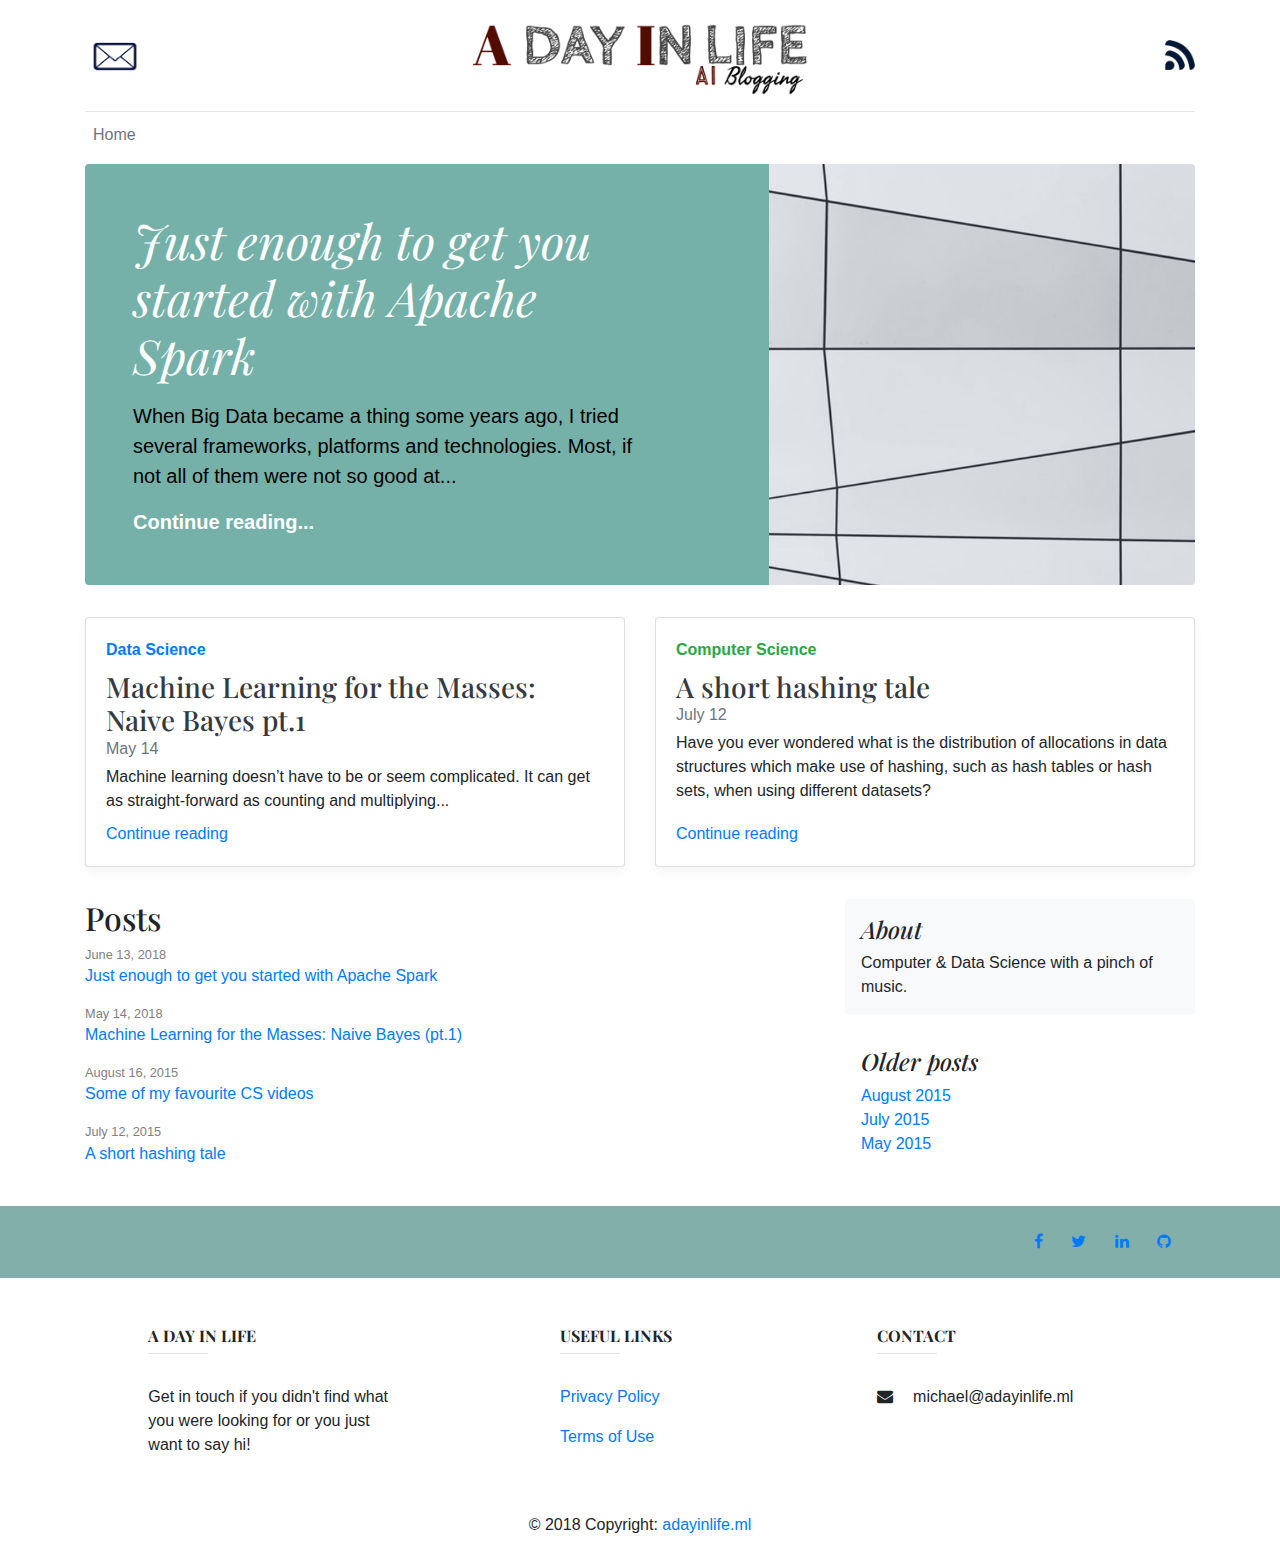
==== index.htm @ fed124af "Add hellobar" ====
<!doctype html>
<html lang="en">
<head>
  <meta charset="utf-8">
  <meta name="viewport" content="width=device-width, initial-scale=1, shrink-to-fit=no">
  <meta name="description" content="computer and data science blog">
  <meta name="author" content="michalis despotopoulos">
  <link rel="icon" href="./img/fav32.png">

  <title>A day In life: Welcome</title>

  <!-- Bootstrap core CSS -->
  <link href="./dist/css/bootstrap.min.css" rel="stylesheet">
  <link href="https://cdnjs.cloudflare.com/ajax/libs/font-awesome/4.7.0/css/font-awesome.min.css" rel="stylesheet">
  <!-- Custom styles for this template -->
  <link href="https://fonts.googleapis.com/css?family=Playfair+Display:700,900" rel="stylesheet">
  <link href="//cdn-images.mailchimp.com/embedcode/horizontal-slim-10_7.css" rel="stylesheet" type="text/css">
  <link rel="stylesheet" href="./style.css" media="screen">
  <!-- Global site tag (gtag.js) - Google Analytics -->
  <script async src="https://www.googletagmanager.com/gtag/js?id=UA-119754085-1"></script>
  <script>
  window.dataLayer = window.dataLayer || [];
  function gtag(){dataLayer.push(arguments);}
  gtag('js', new Date());
  gtag('config', 'UA-119754085-1');
  </script>
  <script type="text/javascript" src="//downloads.mailchimp.com/js/signup-forms/popup/embed.js"
  data-dojo-config="usePlainJson: true, isDebug: false"></script><script
  type="text/javascript">
  require(["mojo/signup-forms/Loader"],
  function(L) { L.start({"baseUrl":"mc.us18.list-manage.com","uuid":"0949a3f68a174be9eb47e487f","lid":"2597c8fdeb"}) })
  </script>
  <!-- Hotjar Tracking Code -->
  <script>
  (function(h,o,t,j,a,r){
    h.hj=h.hj||function(){(h.hj.q=h.hj.q||[]).push(arguments)};
    h._hjSettings={hjid:918288,hjsv:6};
    a=o.getElementsByTagName('head')[0];
    r=o.createElement('script');r.async=1;
    r.src=t+h._hjSettings.hjid+j+h._hjSettings.hjsv;
    a.appendChild(r);
  })(window,document,'https://static.hotjar.com/c/hotjar-','.js?sv=');
  </script>
  <script src="https://my.hellobar.com/038f71bddc1117f2c68cbbd18859c7c0f053f423.js" type="text/javascript" charset="utf-8" async="async"></script>
</head>

<body>
  <div class="container">
    <header class="blog-header py-3">
      <div class="row flex-nowrap justify-content-between align-items-center">
        <div class="col-4 pt-1 justify-content-start">
          <a class="text-muted" href="https://mailchi.mp/189317a0a55f/adayinlife"><img class="subscribe" src="./img/subscribe.png"></img></a>
        </div>
        <div class="col-4 text-center">
          <img class="logo img-fluid" src="./img/logo-desktop.png" alt="logo" border="1">
          <!--<a class="blog-header-logo text-dark" href="#"><span class=redLetter>A</span> day <span class=redLetter>I</span>n life</a>-->
        </div>
        <div class="col-4 d-flex justify-content-end align-items-center">
          <a class="text-muted" href="./rss.xml">
            <img class=rss src="./img/rss.png"></img>
            <!--<svg xmlns="http://www.w3.org/2000/svg" width="20" height="20" viewBox="0 0 24 24" fill="none" stroke="currentColor" stroke-width="2" stroke-linecap="round" stroke-linejoin="round" class="mx-3"><circle cx="10.5" cy="10.5" r="7.5"></circle><line x1="21" y1="21" x2="15.8" y2="15.8"></line></svg>-->
          </a>
          <!--<a class="btn btn-sm btn-outline-secondary" href="#">Sign up</a>-->
        </div>
      </div>
    </header>

    <div class="nav-scroller py-1 mb-2">
      <nav class="nav d-flex justify-content-between">
        <a class="p-2 text-muted" href="./index.htm">Home</a>
      </nav>
    </div>
    <div class="jumbotron p-3 p-md-5 text-white rounded bg-dark">
      <div class="col-md-6 px-0">
        <h1 class="display-4 font-italic mainPost"><a class="text-white" href="./posts/june1318.htm">Just enough to get you started with Apache Spark</a></h1>
        <p class="lead my-3 mainPost">When Big Data became a thing some years ago, I tried several frameworks, platforms and technologies. Most, if not all of them were not so good at...</p>
        <p class="lead mb-0 mainPost"><a href="./posts/june1318.htm" class="font-weight-bold text-white">Continue reading...</a></p>
      </div>
    </div>

    <div class="row mb-2">
      <div class="col-md-6">
        <div class="card flex-md-row mb-4 box-shadow h-md-250">
          <div class="card-body d-flex flex-column align-items-start">
            <strong class="d-inline-block mb-2 text-primary">Data Science</strong>
            <h3 class="mb-0">
              <a class="text-dark" href="./posts/may1418.htm">Machine Learning for the Masses: Naive Bayes pt.1</a>
            </h3>
            <div class="mb-1 text-muted">May 14</div>
            <p class="card-text mb-auto">Machine learning doesn’t have to be or seem complicated. It can get as straight-forward as counting and multiplying...</p>
            <a href="./posts/may1418.htm">Continue reading</a>
          </div>
          <img class="card-img-right flex-auto d-none d-md-block" data-src="./img/daft_spark200x250.png">
        </div>
      </div>
      <div class="col-md-6">
        <div class="card flex-md-row mb-4 box-shadow h-md-250">
          <div class="card-body d-flex flex-column align-items-start">
            <strong class="d-inline-block mb-2 text-success">Computer Science</strong>
            <h3 class="mb-0">
              <a class="text-dark" href="./posts/jul1215.htm">A short hashing tale</a>
            </h3>
            <div class="mb-1 text-muted">July 12</div>
            <p class="card-text mb-auto">Have you ever wondered what is the distribution of allocations in data structures which make use of hashing, such as hash tables or hash sets, when using different datasets? </p>
            <a href="./posts/jul1215.htm">Continue reading</a>
          </div>
          <img class="card-img-right flex-auto d-none d-md-block" data-src="holder.js/200x250?theme=thumb">
        </div>
      </div>
    </div>
  </div>

  <main role="main" class="container">
    <div class="row">
      <div class="col-md-8 blog-main">
        <h2> Posts </h2>
        <div class = "posts">
          <div class = "post">
            <div class = "date">June 13, 2018</div>
            <p>
              <a href="./posts/june1318.htm" class="link">Just enough to get you started with Apache Spark</a>
            </p>
          </div>
          <div class = "post">
            <div class = "date">May 14, 2018</div>
            <p>
              <a href="./posts/may1418.htm" class="link">Machine Learning for the Masses: Naive Bayes (pt.1)</a>
            </p>
          </div>
          <div class = "post">
            <div class = "date">August 16, 2015</div>
            <p>
              <a href="./posts/aug1615.htm" class="link">Some of my favourite CS videos</a>
            </p>
          </div>
          <div class = "post">
            <div class = "date">July 12, 2015</div>
            <p>
              <a href="./posts/jul1215.htm" class="link">A short hashing tale</a>
            </p>
          </div>
        </div>
        <!--
        <h3 class="pb-3 mb-4 font-italic border-bottom">
        From the Firehose
      </h3>

      <div class="blog-post">
      <h2 class="blog-post-title">Sample blog post</h2>
      <p class="blog-post-meta">January 1, 2014 by <a href="#">Mark</a></p>

      <p>This blog post shows a few different types of content that's supported and styled with Bootstrap. Basic typography, images, and code are all supported.</p>
      <hr>
      <p>Cum sociis natoque penatibus et magnis <a href="#">dis parturient montes</a>, nascetur ridiculus mus. Aenean eu leo quam. Pellentesque ornare sem lacinia quam venenatis vestibulum. Sed posuere consectetur est at lobortis. Cras mattis consectetur purus sit amet fermentum.</p>
      <blockquote>
      <p>Curabitur blandit tempus porttitor. <strong>Nullam quis risus eget urna mollis</strong> ornare vel eu leo. Nullam id dolor id nibh ultricies vehicula ut id elit.</p>
    </blockquote>
    <p>Etiam porta <em>sem malesuada magna</em> mollis euismod. Cras mattis consectetur purus sit amet fermentum. Aenean lacinia bibendum nulla sed consectetur.</p>
    <h2>Heading</h2>
    <p>Vivamus sagittis lacus vel augue laoreet rutrum faucibus dolor auctor. Duis mollis, est non commodo luctus, nisi erat porttitor ligula, eget lacinia odio sem nec elit. Morbi leo risus, porta ac consectetur ac, vestibulum at eros.</p>
    <h3>Sub-heading</h3>
    <p>Cum sociis natoque penatibus et magnis dis parturient montes, nascetur ridiculus mus.</p>
    <pre><code>Example code block</code></pre>
    <p>Aenean lacinia bibendum nulla sed consectetur. Etiam porta sem malesuada magna mollis euismod. Fusce dapibus, tellus ac cursus commodo, tortor mauris condimentum nibh, ut fermentum massa.</p>
    <h3>Sub-heading</h3>
    <p>Cum sociis natoque penatibus et magnis dis parturient montes, nascetur ridiculus mus. Aenean lacinia bibendum nulla sed consectetur. Etiam porta sem malesuada magna mollis euismod. Fusce dapibus, tellus ac cursus commodo, tortor mauris condimentum nibh, ut fermentum massa justo sit amet risus.</p>
    <ul>
    <li>Praesent commodo cursus magna, vel scelerisque nisl consectetur et.</li>
    <li>Donec id elit non mi porta gravida at eget metus.</li>
    <li>Nulla vitae elit libero, a pharetra augue.</li>
  </ul>
  <p>Donec ullamcorper nulla non metus auctor fringilla. Nulla vitae elit libero, a pharetra augue.</p>
  <ol>
  <li>Vestibulum id ligula porta felis euismod semper.</li>
  <li>Cum sociis natoque penatibus et magnis dis parturient montes, nascetur ridiculus mus.</li>
  <li>Maecenas sed diam eget risus varius blandit sit amet non magna.</li>
</ol>
<p>Cras mattis consectetur purus sit amet fermentum. Sed posuere consectetur est at lobortis.</p>
</div>--><!-- /.blog-post -->

<!--
<nav class="blog-pagination">
<a class="btn btn-outline-primary" href="#">Older</a>
<a class="btn btn-outline-secondary disabled" href="#">Newer</a>
</nav>
-->
</div><!-- /.blog-main -->

<aside class="col-md-4 blog-sidebar">
  <div class="p-3 mb-3 bg-light rounded">
    <h4 class="font-italic">About</h4>
    <p class="mb-0">Computer & Data Science with a pinch of music.</p>
  </div>

  <div class="p-3">
    <h4 class="font-italic">Older posts</h4>
    <ol class="list-unstyled mb-0">
      <li><a href="./posts/aug1615.htm">August 2015</a></li>
      <li><a href="./posts/jul1215.htm">July 2015</a></li>
      <li><a href="./posts/may1515.htm">May 2015</a></li>
    </ol>
  </div>
</aside><!-- /.blog-sidebar -->

</div><!-- /.row -->

</main><!-- /.container -->

<!-- Footer -->
<footer class="page-footer font-small unique-color-dark mt-4">

  <div style="background-color: #82AFA9;">
    <div class="container">

      <!-- Grid row-->
      <div class="row py-4 d-flex align-items-center">

        <!-- Grid column -->
        <div class="col-md-6 col-lg-5 text-center text-md-left mb-4 mb-md-0">
          <h6 class="mb-0"></h6>
        </div>
        <!-- Grid column -->

        <!-- Grid column -->
        <div class="col-md-6 col-lg-7 text-center text-md-right">
          <!-- Facebook -->
          <a class="fb-ic" href="https://www.facebook.com/adayinlifeblogging/">
            <i class="fa fa-facebook white-text mr-4"> </i>
          </a>
          <!-- Twitter -->
          <a class="tw-ic" href="https://twitter.com/mdespotopoulos?lang=en">
            <i class="fa fa-twitter white-text mr-4"> </i>
          </a>
          <!--Linkedin -->
          <a class="li-ic" href="https://www.linkedin.com/in/mdespotopoulos/">
            <i class="fa fa-linkedin white-text mr-4"> </i>
          </a>
          <a class="li-ic" href="https://www.linkedin.com/in/mdespotopoulos/">
            <i class="fa fa-github white-text mr-4"> </i>
          </a>
        </div>
        <!-- Grid column -->

      </div>
      <!-- Grid row-->

    </div>
  </div>

  <!-- Footer Links -->
  <div class="container text-center text-md-left mt-5">

    <!-- Grid row -->
    <div class="row mt-3">

      <!-- Grid column -->
      <div class="col-md-3 col-lg-4 col-xl-3 mx-auto mb-4">

        <!-- Content -->
        <h6 class="text-uppercase font-weight-bold">A day In life</h6>
        <hr class="deep-purple accent-2 mb-4 mt-0 d-inline-block mx-auto" style="width: 60px;">
        <p>Get in touch if you didn't find what you were looking for or you just want to say hi!</p>

      </div>
      <!-- Grid column -->
      <!-- Grid column -->
      <div class="col-md-3 col-lg-2 col-xl-2 mx-auto mb-4">

        <!-- Links -->
        <h6 class="text-uppercase font-weight-bold">Useful links</h6>
        <hr class="deep-purple accent-2 mb-4 mt-0 d-inline-block mx-auto" style="width: 60px;">
        <p>
          <a href="privacy.htm">Privacy Policy</a>
        </p>
        <p>
          <a href="terms.htm">Terms of Use</a>
        </p>
      </div>
      <!-- Grid column -->
      <!-- Grid column -->
      <div class="col-md-4 col-lg-3 col-xl-3 mx-auto mb-md-0 mb-4">

        <!-- Links -->
        <h6 class="text-uppercase font-weight-bold">Contact</h6>
        <hr class="deep-purple accent-2 mb-4 mt-0 d-inline-block mx-auto" style="width: 60px;">
        <p>
          <i class="fa fa-envelope mr-3"></i> michael@adayinlife.ml
        </p>
      </div>
      <!-- Grid column -->

    </div>
    <!-- Grid row -->

  </div>
  <!-- Footer Links -->

  <!-- Copyright -->
  <div class="footer-copyright text-center py-3">© 2018 Copyright:
    <a href="https://adayinlife.ml"> adayinlife.ml</a>
  </div>
  <!-- Copyright -->

</footer>
<!-- Footer -->

  <!-- Bootstrap core JavaScript
  ================================================== -->
  <!-- Placed at the end of the document so the pages load faster -->
  <script src="https://code.jquery.com/jquery-3.2.1.slim.min.js" integrity="sha384-KJ3o2DKtIkvYIK3UENzmM7KCkRr/rE9/Qpg6aAZGJwFDMVNA/GpGFF93hXpG5KkN" crossorigin="anonymous"></script>
  <script>window.jQuery || document.write('<script src="../../assets/js/vendor/jquery-slim.min.js"><\/script>')</script>
  <script src="../../assets/js/vendor/popper.min.js"></script>
  <script src="../../dist/js/bootstrap.min.js"></script>
  <script src="../../assets/js/vendor/holder.min.js"></script>
  <script>
  Holder.addTheme('thumb', {
    bg: '#55595c',
    fg: '#eceeef',
    text: 'Thumbnail'
  });
  </script>
</body>
</html>
---- style.css ----
/* Custom CSS */
.redLetter {
  color: #660000;
}

.right {
  margin-left: auto;
}

.logo {
  width: auto;
  max-width: 100%;
  min-width: 100px;
  height: auto;
}

.jumbotron {
    background-image: url("./img/post-cover.jpg");
    -webkit-background-size: cover;
    background-size: cover;
}

.link {
  color: #007bff;
}

.date {
  font-size:80%;
  color:gray;
}

.content {
  font-size: 120%;
  margin-right: auto;
  margin-left: auto;
  padding-left: 20px;
  padding-right: 20px;
  flex-grow: 1;
  margin-top: auto;
}

img {
    display: block;
    margin-left: auto;
    margin-right: auto;
}

.subscribe {
  margin-left: 0px;
  width:60px;
  height:30px;
}

.rss {
  width:30px;
  height:30px;
}

.imageSmall {
  width:50%;
  height:30%;
  border: 1px solid #000;
  border-radius: 4px;
}

.imageMedium {
  width:66%;
  height:50%;
  border: 1px solid #000;
  border-radius: 4px;
}

.imageLarge {
  width:72%;
  height:40%;
  border: 1px solid #000;
  border-radius: 4px;
}

.boxed {
  border: 1px solid #000;
  font-family: Consolas,Monaco,Lucida Console,Liberation Mono,DejaVu Sans Mono,Bitstream Vera Sans Mono,Courier New;
  font-size:80%;
  border-radius: 4px;
  border: 1px solid black ;
  background-color: #e6e6e6;
  padding: 1%;
  margin: 1%;
  overflow-wrap: break-word;
}

.mainPost {
  color: black;
}

.paragraphTitle {
  font-size: 120%;
}

.paragraphTitleSmall {
  font-size: 90%;
}

.tableSub {
  text-align:center;
  font-size:80%;
}

.tg {
  margin-left: auto;
  margin-right: auto;
  margin-bottom: 2%;
}

/* Generic table */
.tg  {border-collapse:collapse;border-spacing:0;border-color:#ccc;}
.tg td{font-family:Arial, sans-serif;font-size:14px;padding:12px 20px;border-style:solid;border-width:1px;overflow:hidden;word-break:normal;border-color:#ccc;color:#333;background-color:#fff;}
.tg th{font-family:Arial, sans-serif;font-size:14px;font-weight:normal;padding:12px 20px;border-style:solid;border-width:1px;overflow:hidden;word-break:normal;border-color:#ccc;color:#333;background-color:#f0f0f0;}

/* A short hashing tale */
.tg .tg-xvrm{font-weight:bold;font-family:serif !important;}
.tg .tg-54if{font-weight:bold;font-size:100%;font-family:serif !important;}
.tg .tg-4eph{background-color:#f9f9f9}

/* Naive Bayes table 1 */
.tg .tg-yw4l{vertical-align:top}
.tg .tg-b7b8{background-color:#f9f9f9;vertical-align:top}

/* Naive Bayes table 2 */
.tg .tg-baqh{text-align:center;vertical-align:top}
.tg .tg-dc35{background-color:#f9f9f9;border-color:inherit;vertical-align:top}
.tg .tg-us36{border-color:inherit;vertical-align:top}
.tg .tg-b7b8{background-color:#f9f9f9;vertical-align:top}
.tg .tg-yw4l{vertical-align:top}



/* end Custom CSS*/

/* stylelint-disable selector-list-comma-newline-after */

.blog-header {
  line-height: 1;
  border-bottom: 1px solid #e5e5e5;
}

.blog-header-logo {
  font-family: "Playfair Display", Georgia, "Times New Roman", serif;
  font-size: 2.25rem;
}

.blog-header-logo:hover {
  text-decoration: none;
}

h1, h2, h3, h4, h5, h6 {
  font-family: "Playfair Display", Georgia, "Times New Roman", serif;
}

.display-4 {
  font-size: 2.5rem;
}
@media (min-width: 768px) {
  .display-4 {
    font-size: 3rem;
  }
  .content {
    width: 95%;
  }
}

.nav-scroller {
  position: relative;
  z-index: 2;
  height: 2.75rem;
  overflow-y: hidden;
}

.nav-scroller .nav {
  display: -webkit-box;
  display: -ms-flexbox;
  display: flex;
  -ms-flex-wrap: nowrap;
  flex-wrap: nowrap;
  padding-bottom: 1rem;
  margin-top: -1px;
  overflow-x: auto;
  text-align: center;
  white-space: nowrap;
  -webkit-overflow-scrolling: touch;
}

.nav-scroller .nav-link {
  padding-top: .75rem;
  padding-bottom: .75rem;
  font-size: .875rem;
}

.card-img-right {
  height: 100%;
  border-radius: 0 3px 3px 0;
}

.flex-auto {
  -ms-flex: 0 0 auto;
  -webkit-box-flex: 0;
  flex: 0 0 auto;
}

.h-250 { height: 250px; }
@media (min-width: 768px) {
  .h-md-250 { height: 250px; }
  .content {
    width: 95%;
  }
}

.border-top { border-top: 1px solid #e5e5e5; }
.border-bottom { border-bottom: 1px solid #e5e5e5; }

.box-shadow { box-shadow: 0 .25rem .75rem rgba(0, 0, 0, .05); }

/*
 * Blog name and description
 */
.blog-title {
  margin-bottom: 0;
  font-size: 2rem;
  font-weight: 400;
}
.blog-description {
  font-size: 1.1rem;
  color: #999;
}

@media (min-width: 40em) {
  .blog-title {
    font-size: 3.5rem;
  }
  .content {
    width: 95%;
  }
}

/* Pagination */
.blog-pagination {
  margin-bottom: 4rem;
}
.blog-pagination > .btn {
  border-radius: 2rem;
}

/*
 * Blog posts
 */
.blog-post {
  margin-bottom: 4rem;
}
.blog-post-title {
  margin-bottom: .25rem;
  font-size: 2.5rem;
}
.blog-post-meta {
  margin-bottom: 1.25rem;
  color: #999;
}

/*
 * Footer
 */
.blog-footer {
  padding: 2.5rem 0;
  color: #999;
  text-align: center;
  border-top: .05rem solid #e5e5e5;
}
.blog-footer p:last-child {
  margin-bottom: 0;
}
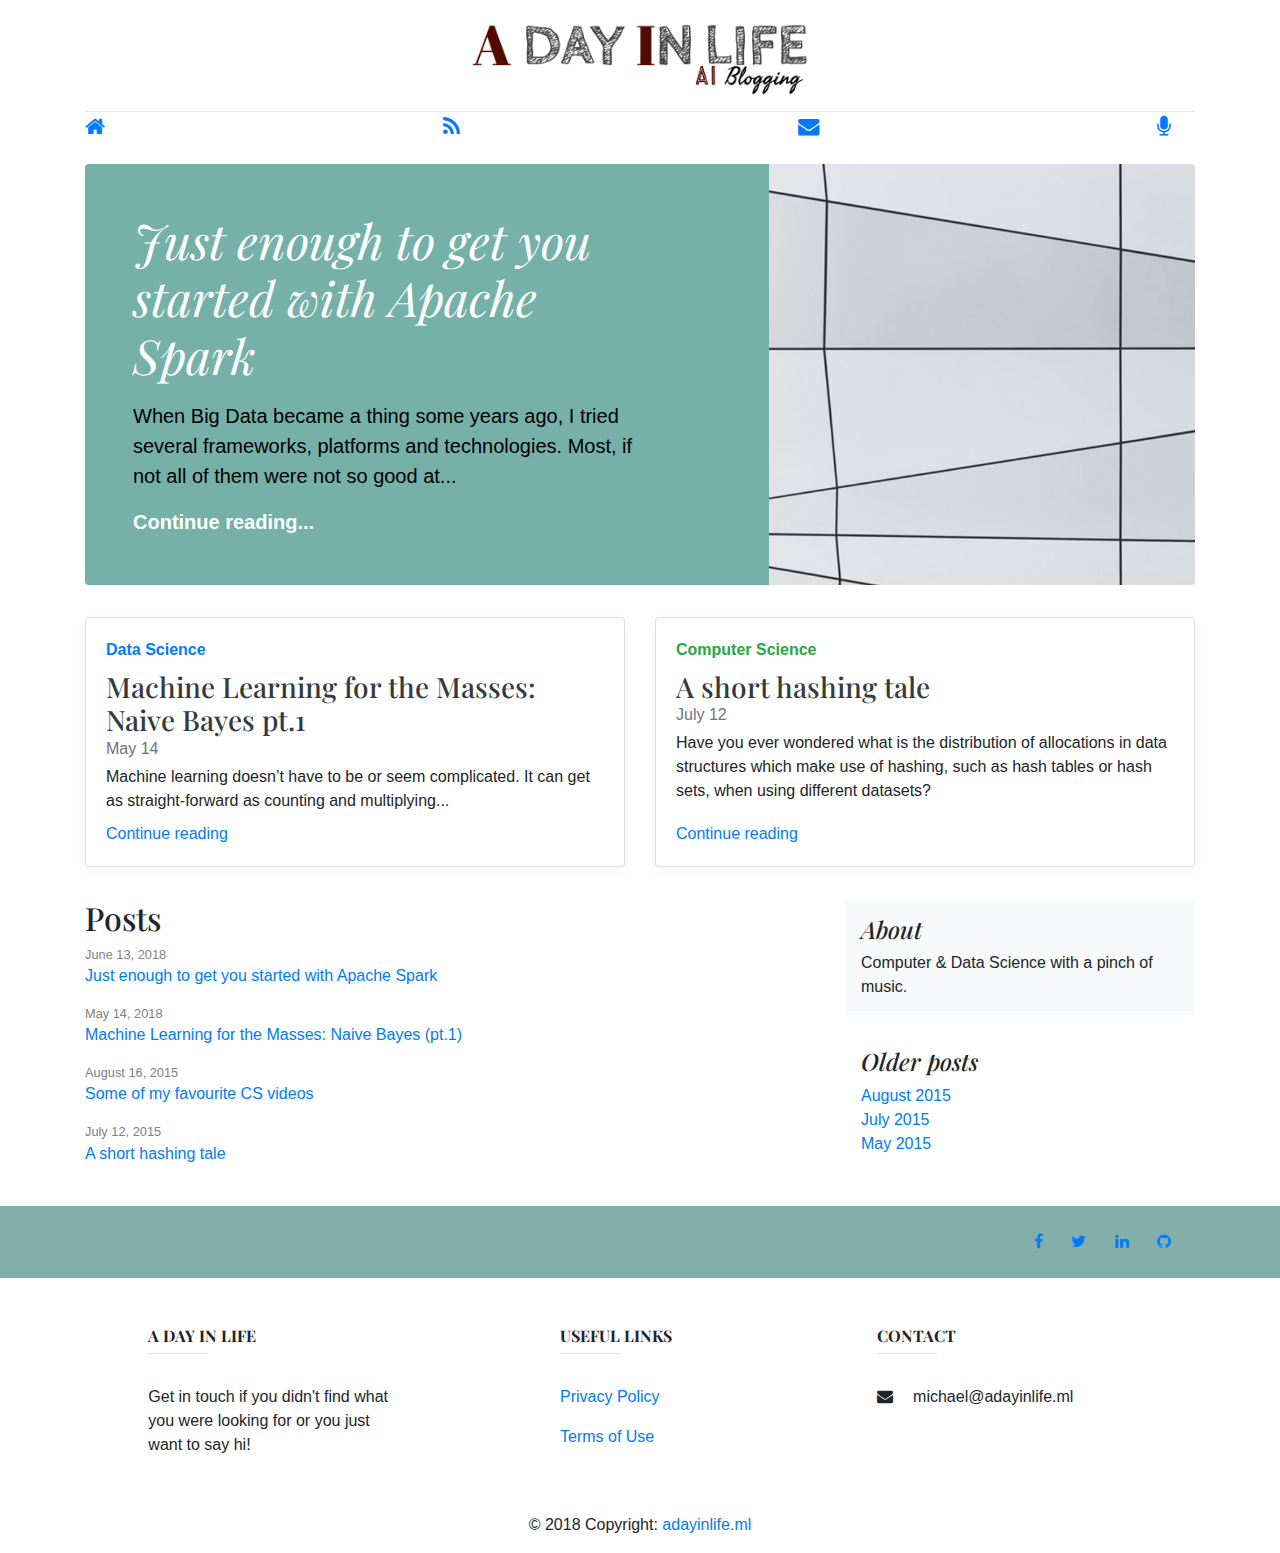
==== commit ecca43c7: "Add podcast and change header" ====
--- a/index.htm
+++ b/index.htm
@@ -49,17 +49,14 @@
     <header class="blog-header py-3">
       <div class="row flex-nowrap justify-content-between align-items-center">
         <div class="col-4 pt-1 justify-content-start">
-          <a class="text-muted" href="https://mailchi.mp/189317a0a55f/adayinlife"><img class="subscribe" src="./img/subscribe.png"></img></a>
+
         </div>
         <div class="col-4 text-center">
           <img class="logo img-fluid" src="./img/logo-desktop.png" alt="logo" border="1">
           <!--<a class="blog-header-logo text-dark" href="#"><span class=redLetter>A</span> day <span class=redLetter>I</span>n life</a>-->
         </div>
         <div class="col-4 d-flex justify-content-end align-items-center">
-          <a class="text-muted" href="./rss.xml">
-            <img class=rss src="./img/rss.png"></img>
-            <!--<svg xmlns="http://www.w3.org/2000/svg" width="20" height="20" viewBox="0 0 24 24" fill="none" stroke="currentColor" stroke-width="2" stroke-linecap="round" stroke-linejoin="round" class="mx-3"><circle cx="10.5" cy="10.5" r="7.5"></circle><line x1="21" y1="21" x2="15.8" y2="15.8"></line></svg>-->
-          </a>
+
           <!--<a class="btn btn-sm btn-outline-secondary" href="#">Sign up</a>-->
         </div>
       </div>
@@ -67,7 +64,18 @@
 
     <div class="nav-scroller py-1 mb-2">
       <nav class="nav d-flex justify-content-between">
-        <a class="p-2 text-muted" href="./index.htm">Home</a>
+        <a class="fb-ic" href="./index.htm">
+          <i class="fa fa-home white-text mr-4 fa-lg"> </i>
+        </a>
+        <a class="fb-ic" href="./rss.xml">
+          <i class="fa fa-rss white-text mr-4 fa-lg"> </i>
+        </a>
+        <a class="fb-ic" href="https://mailchi.mp/189317a0a55f/adayinlife">
+          <i class="fa fa-envelope white-text mr-4 fa-lg"> </i>
+        </a>
+        <a class="fb-ic" href="./podcasts/june2418.htm">
+          <i class="fa fa-microphone white-text mr-4 fa-lg"> </i>
+        </a>
       </nav>
     </div>
     <div class="jumbotron p-3 p-md-5 text-white rounded bg-dark">
@@ -81,16 +89,18 @@
     <div class="row mb-2">
       <div class="col-md-6">
         <div class="card flex-md-row mb-4 box-shadow h-md-250">
-          <div class="card-body d-flex flex-column align-items-start">
+          <div class="card-body d-flex flex-column align-items-start wrap-card">
             <strong class="d-inline-block mb-2 text-primary">Data Science</strong>
             <h3 class="mb-0">
               <a class="text-dark" href="./posts/may1418.htm">Machine Learning for the Masses: Naive Bayes pt.1</a>
             </h3>
             <div class="mb-1 text-muted">May 14</div>
-            <p class="card-text mb-auto">Machine learning doesn’t have to be or seem complicated. It can get as straight-forward as counting and multiplying...</p>
+            <p class="card-text mb-auto">
+              Machine learning doesn’t have to be or seem complicated.
+              It can get as straight-forward as counting and multiplying...</p>
             <a href="./posts/may1418.htm">Continue reading</a>
           </div>
-          <img class="card-img-right flex-auto d-none d-md-block" data-src="./img/daft_spark200x250.png">
+          <img class="card-img-right flex-auto d-none d-md-block" data-src="holder.js/200x250?theme=thumb">
         </div>
       </div>
       <div class="col-md-6">
@@ -101,7 +111,11 @@
               <a class="text-dark" href="./posts/jul1215.htm">A short hashing tale</a>
             </h3>
             <div class="mb-1 text-muted">July 12</div>
-            <p class="card-text mb-auto">Have you ever wondered what is the distribution of allocations in data structures which make use of hashing, such as hash tables or hash sets, when using different datasets? </p>
+            <p class="card-text mb-auto">
+              Have you ever wondered what is the distribution of allocations
+              in data structures which make use of hashing, such as hash tables or hash sets,
+              when using different datasets?
+            </p>
             <a href="./posts/jul1215.htm">Continue reading</a>
           </div>
           <img class="card-img-right flex-auto d-none d-md-block" data-src="holder.js/200x250?theme=thumb">
@@ -143,7 +157,7 @@
         <!--
         <h3 class="pb-3 mb-4 font-italic border-bottom">
         From the Firehose
-      </h3>
+        </h3>
 
       <div class="blog-post">
       <h2 class="blog-post-title">Sample blog post</h2>
--- a/style.css
+++ b/style.css
@@ -43,17 +43,6 @@
     display: block;
     margin-left: auto;
     margin-right: auto;
-}
-
-.subscribe {
-  margin-left: 0px;
-  width:60px;
-  height:30px;
-}
-
-.rss {
-  width:30px;
-  height:30px;
 }
 
 .imageSmall {
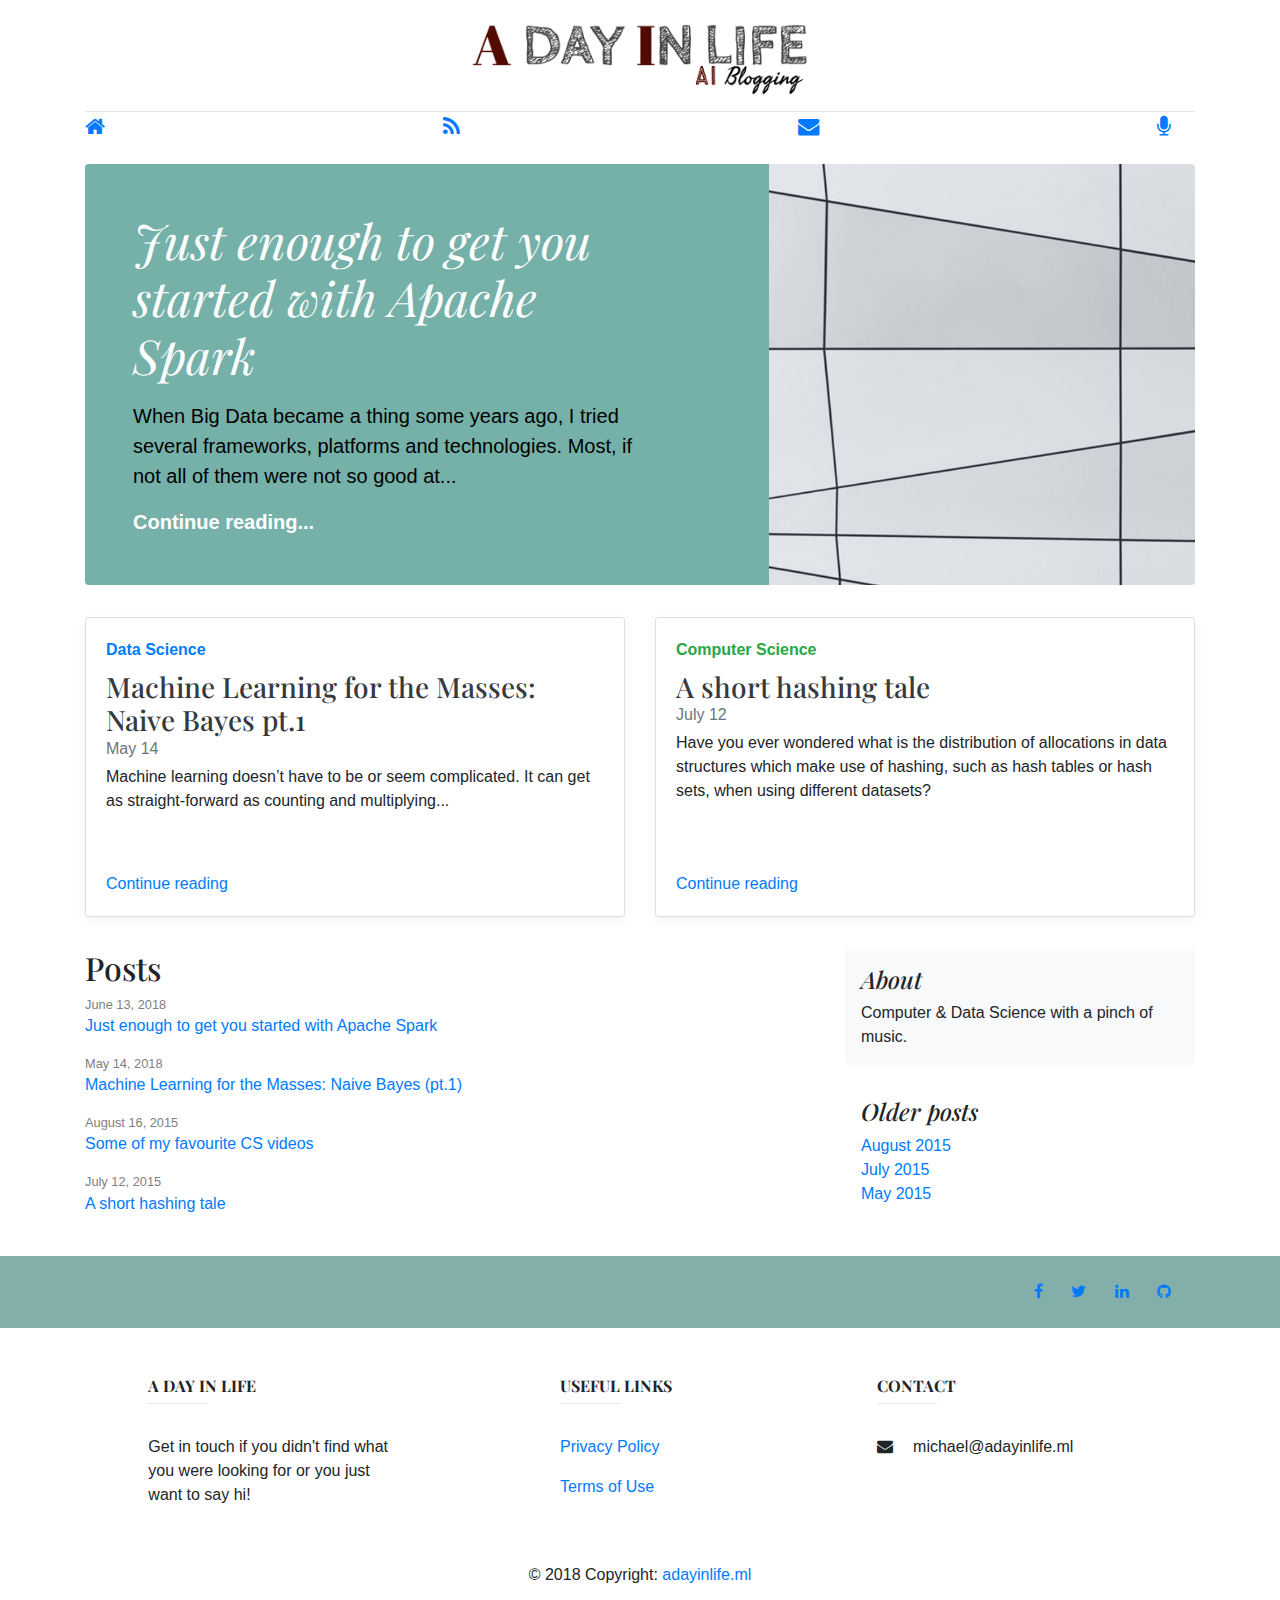
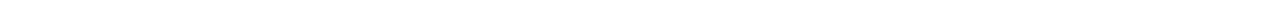
==== commit 8a63fb51: "Fix bootstrap cards in tablets" ====
--- a/index.htm
+++ b/index.htm
@@ -52,8 +52,7 @@
 
         </div>
         <div class="col-4 text-center">
-          <img class="logo img-fluid" src="./img/logo-desktop.png" alt="logo" border="1">
-          <!--<a class="blog-header-logo text-dark" href="#"><span class=redLetter>A</span> day <span class=redLetter>I</span>n life</a>-->
+          <a href="./index.htm"><img class="logo img-fluid" src="./img/logo-desktop.png" alt="logo" border="1"></a>
         </div>
         <div class="col-4 d-flex justify-content-end align-items-center">
 
@@ -80,8 +79,13 @@
     </div>
     <div class="jumbotron p-3 p-md-5 text-white rounded bg-dark">
       <div class="col-md-6 px-0">
-        <h1 class="display-4 font-italic mainPost"><a class="text-white" href="./posts/june1318.htm">Just enough to get you started with Apache Spark</a></h1>
-        <p class="lead my-3 mainPost">When Big Data became a thing some years ago, I tried several frameworks, platforms and technologies. Most, if not all of them were not so good at...</p>
+        <h1 class="display-4 font-italic mainPost">
+          <a class="text-white" href="./posts/june1318.htm">Just enough to get you started with Apache Spark</a>
+        </h1>
+        <p class="lead my-3 mainPost">
+          When Big Data became a thing some years ago, I tried several frameworks, platforms and technologies.
+          Most, if not all of them were not so good at...
+        </p>
         <p class="lead mb-0 mainPost"><a href="./posts/june1318.htm" class="font-weight-bold text-white">Continue reading...</a></p>
       </div>
     </div>
@@ -97,7 +101,8 @@
             <div class="mb-1 text-muted">May 14</div>
             <p class="card-text mb-auto">
               Machine learning doesn’t have to be or seem complicated.
-              It can get as straight-forward as counting and multiplying...</p>
+              It can get as straight-forward as counting and multiplying...
+            </p>
             <a href="./posts/may1418.htm">Continue reading</a>
           </div>
           <img class="card-img-right flex-auto d-none d-md-block" data-src="holder.js/200x250?theme=thumb">
--- a/style.css
+++ b/style.css
@@ -198,7 +198,7 @@
 
 .h-250 { height: 250px; }
 @media (min-width: 768px) {
-  .h-md-250 { height: 250px; }
+  .h-md-250 { height: 300px; }
   .content {
     width: 95%;
   }
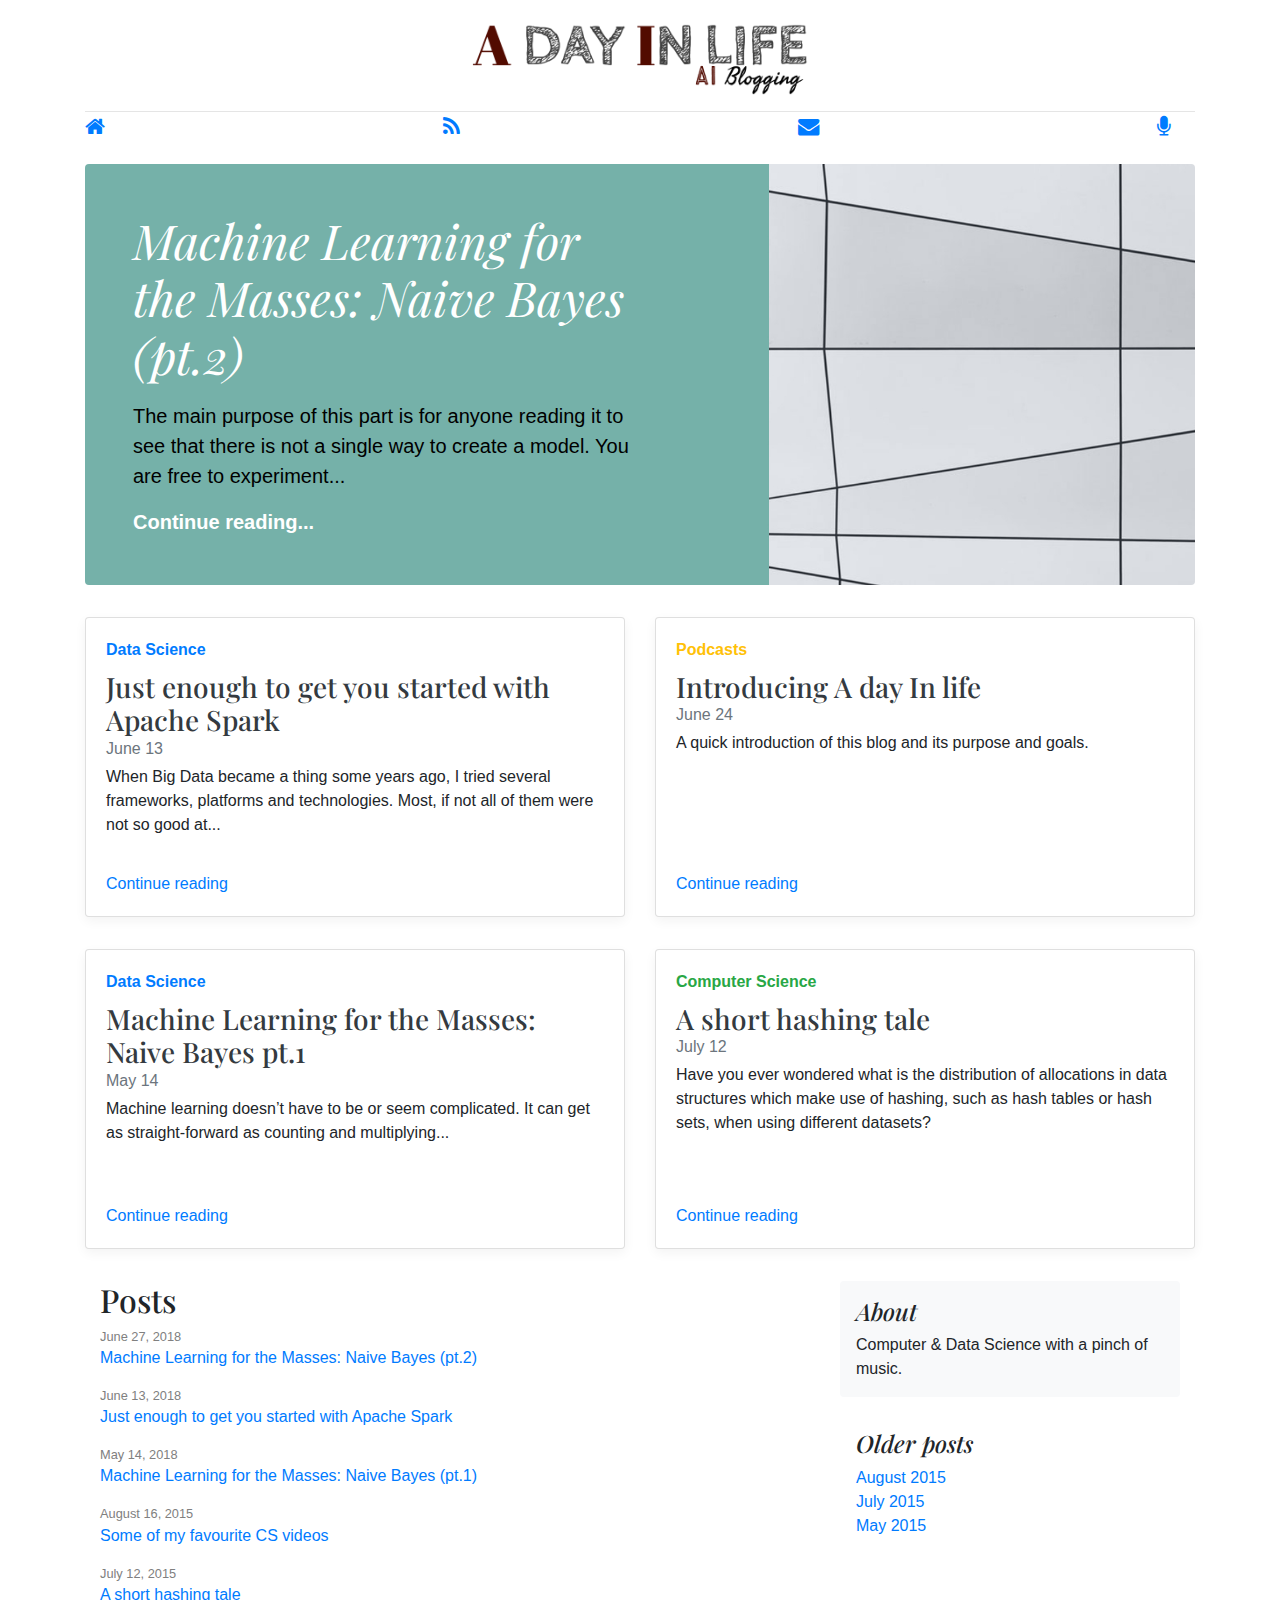
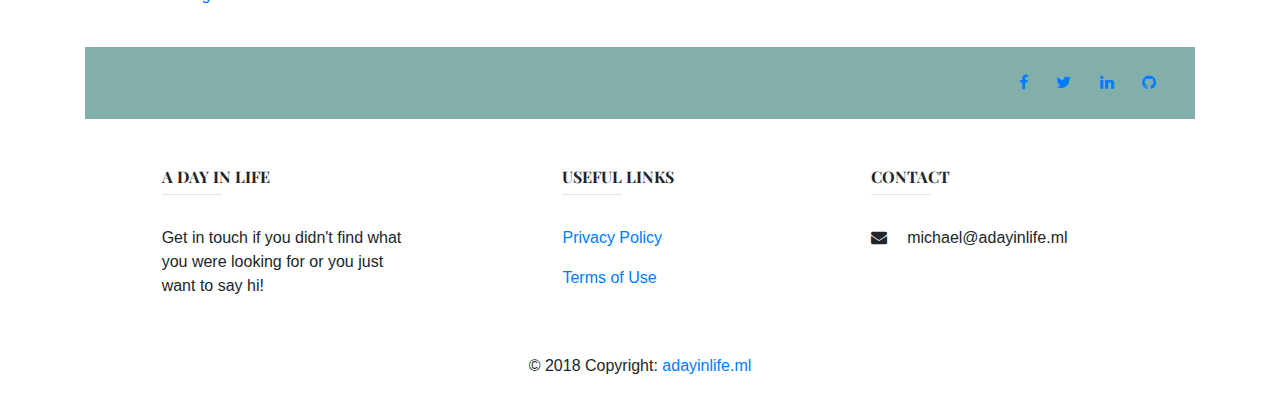
==== commit eab6f3b7: "Publish naive bayes pt2" ====
--- a/index.htm
+++ b/index.htm
@@ -49,13 +49,11 @@
     <header class="blog-header py-3">
       <div class="row flex-nowrap justify-content-between align-items-center">
         <div class="col-4 pt-1 justify-content-start">
-
         </div>
         <div class="col-4 text-center">
           <a href="./index.htm"><img class="logo img-fluid" src="./img/logo-desktop.png" alt="logo" border="1"></a>
         </div>
         <div class="col-4 d-flex justify-content-end align-items-center">
-
           <!--<a class="btn btn-sm btn-outline-secondary" href="#">Sign up</a>-->
         </div>
       </div>
@@ -80,15 +78,51 @@
     <div class="jumbotron p-3 p-md-5 text-white rounded bg-dark">
       <div class="col-md-6 px-0">
         <h1 class="display-4 font-italic mainPost">
-          <a class="text-white" href="./posts/june1318.htm">Just enough to get you started with Apache Spark</a>
+          <a class="text-white" href="./posts/june2718.htm">Machine Learning for the Masses: Naive Bayes (pt.2)</a>
         </h1>
         <p class="lead my-3 mainPost">
-          When Big Data became a thing some years ago, I tried several frameworks, platforms and technologies.
-          Most, if not all of them were not so good at...
+          The main purpose of this part is for anyone reading it to see that
+          there is not a single way to create a model. You are free to experiment...
         </p>
-        <p class="lead mb-0 mainPost"><a href="./posts/june1318.htm" class="font-weight-bold text-white">Continue reading...</a></p>
-      </div>
-    </div>
+        <p class="lead mb-0 mainPost"><a href="./posts/june2718.htm" class="font-weight-bold text-white">Continue reading...</a></p>
+      </div>
+    </div>
+    <div class="row mb-2">
+      <div class="col-md-6">
+        <div class="card flex-md-row mb-4 box-shadow h-md-250">
+          <div class="card-body d-flex flex-column align-items-start wrap-card">
+            <strong class="d-inline-block mb-2 text-primary">Data Science</strong>
+            <h3 class="mb-0">
+              <a class="text-dark" href="./posts/june1318.htm">Just enough to get you started with Apache Spark</a>
+            </h3>
+            <div class="mb-1 text-muted">June 13</div>
+            <p class="card-text mb-auto">
+              When Big Data became a thing some years ago, I tried several frameworks, platforms and technologies.
+              Most, if not all of them were not so good at...
+            </p>
+            <a href="./posts/june1318.htm">Continue reading</a>
+          </div>
+          <img class="card-img-right flex-auto d-none d-md-block" data-src="holder.js/200x250?theme=thumb">
+        </div>
+      </div>
+      <div class="col-md-6">
+        <div class="card flex-md-row mb-4 box-shadow h-md-250">
+          <div class="card-body d-flex flex-column align-items-start">
+            <strong class="d-inline-block mb-2 text-warning">Podcasts</strong>
+            <h3 class="mb-0">
+              <a class="text-dark" href="./podcasts/june2418.htm">Introducing A day In life</a>
+            </h3>
+            <div class="mb-1 text-muted">June 24</div>
+            <p class="card-text mb-auto">
+              A quick introduction of this blog and its purpose and goals.
+            </p>
+            <a href="./podcasts/june2418.htm">Continue reading</a>
+          </div>
+          <img class="card-img-right flex-auto d-none d-md-block" data-src="holder.js/200x250?theme=thumb">
+        </div>
+      </div>
+    </div>
+
 
     <div class="row mb-2">
       <div class="col-md-6">
@@ -127,13 +161,17 @@
         </div>
       </div>
     </div>
-  </div>
-
   <main role="main" class="container">
     <div class="row">
       <div class="col-md-8 blog-main">
         <h2> Posts </h2>
         <div class = "posts">
+          <div class = "post">
+            <div class = "date">June 27, 2018</div>
+            <p>
+              <a href="./posts/june2718.htm" class="link">Machine Learning for the Masses: Naive Bayes (pt.2)</a>
+            </p>
+          </div>
           <div class = "post">
             <div class = "date">June 13, 2018</div>
             <p>
--- a/style.css
+++ b/style.css
@@ -121,8 +121,6 @@
 .tg .tg-us36{border-color:inherit;vertical-align:top}
 .tg .tg-b7b8{background-color:#f9f9f9;vertical-align:top}
 .tg .tg-yw4l{vertical-align:top}
-
-
 
 /* end Custom CSS*/
 
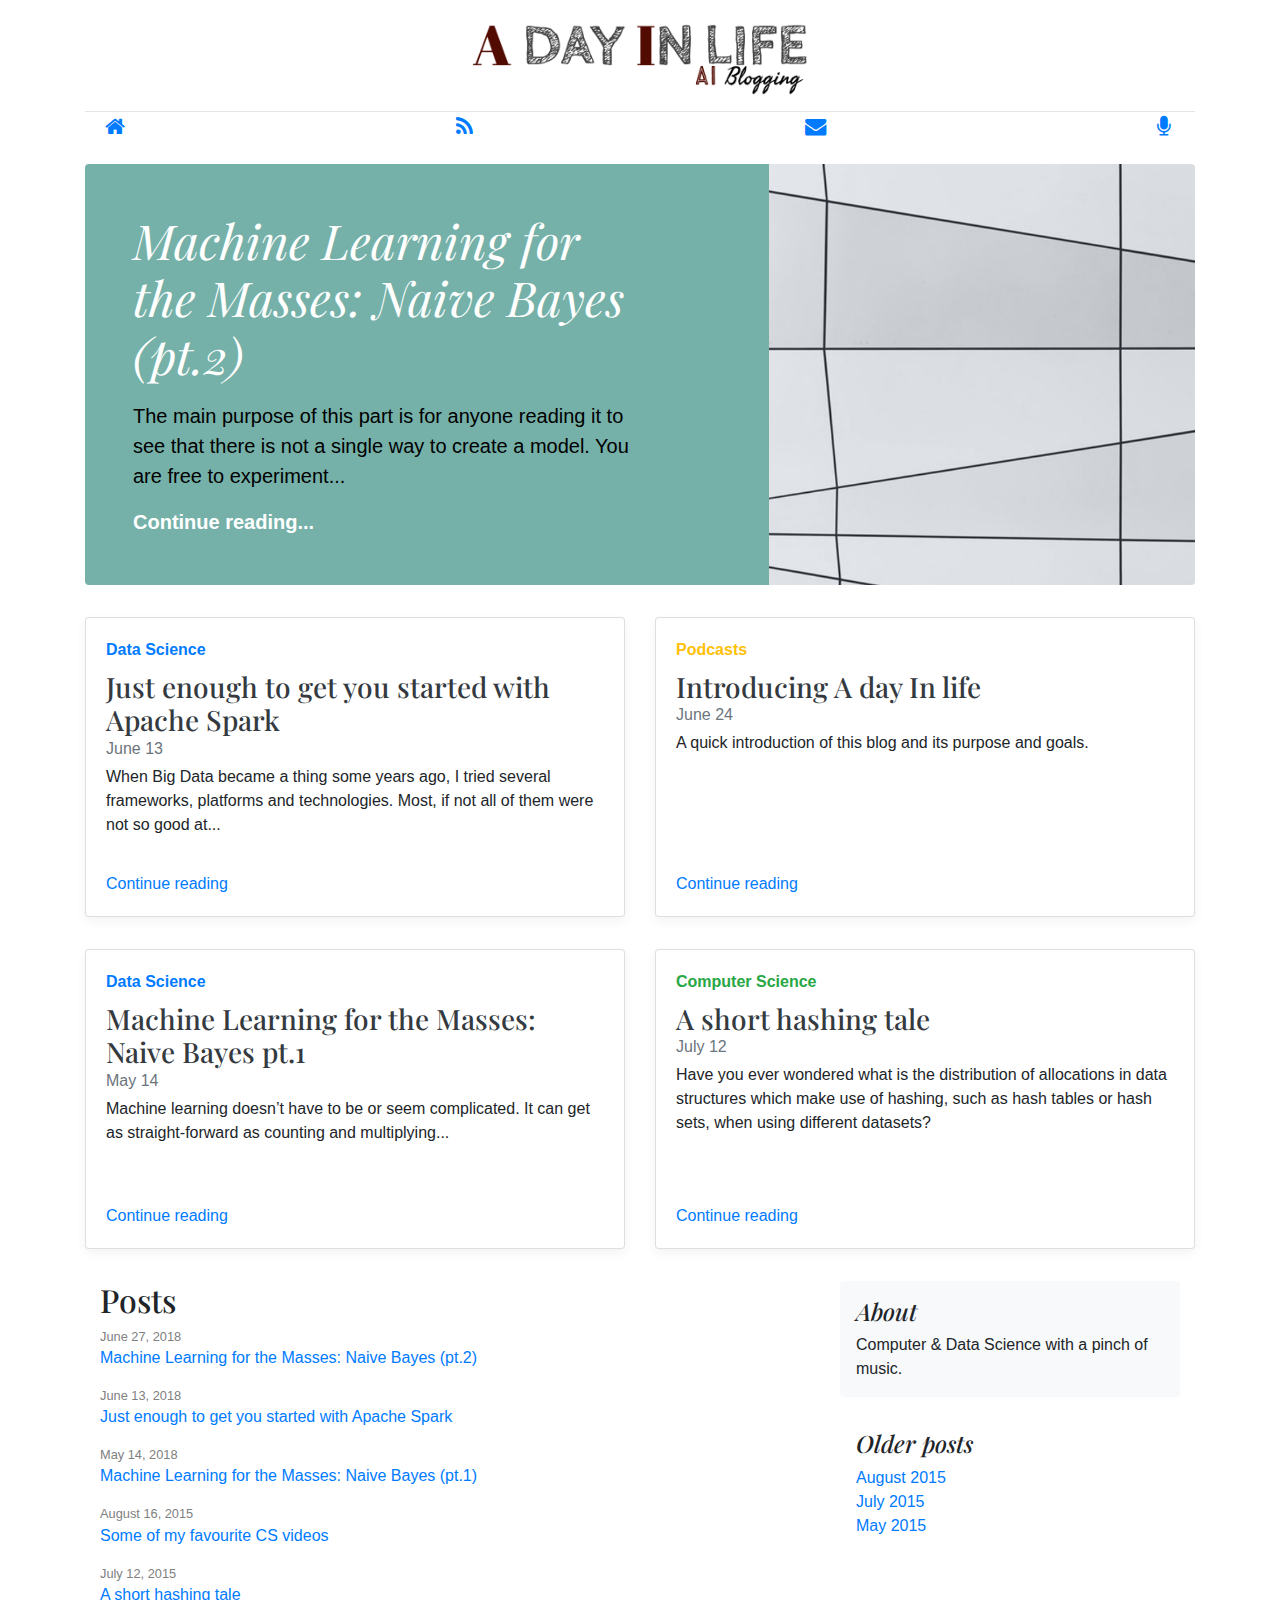
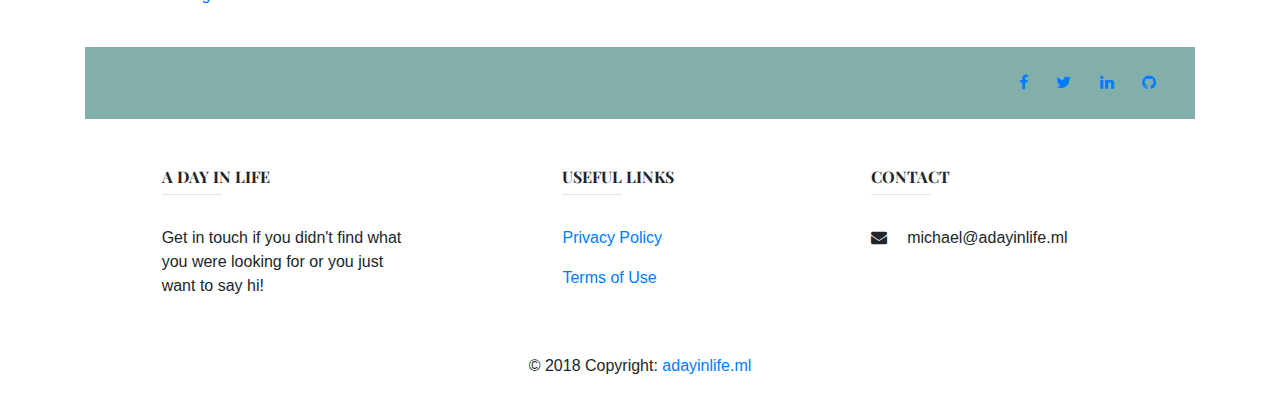
==== commit 3bbe3616: "fix header margin of home icon" ====
--- a/index.htm
+++ b/index.htm
@@ -61,7 +61,7 @@
 
     <div class="nav-scroller py-1 mb-2">
       <nav class="nav d-flex justify-content-between">
-        <a class="fb-ic" href="./index.htm">
+        <a class="fb-ic" style="margin-left:20px;" href="./index.htm">
           <i class="fa fa-home white-text mr-4 fa-lg"> </i>
         </a>
         <a class="fb-ic" href="./rss.xml">
